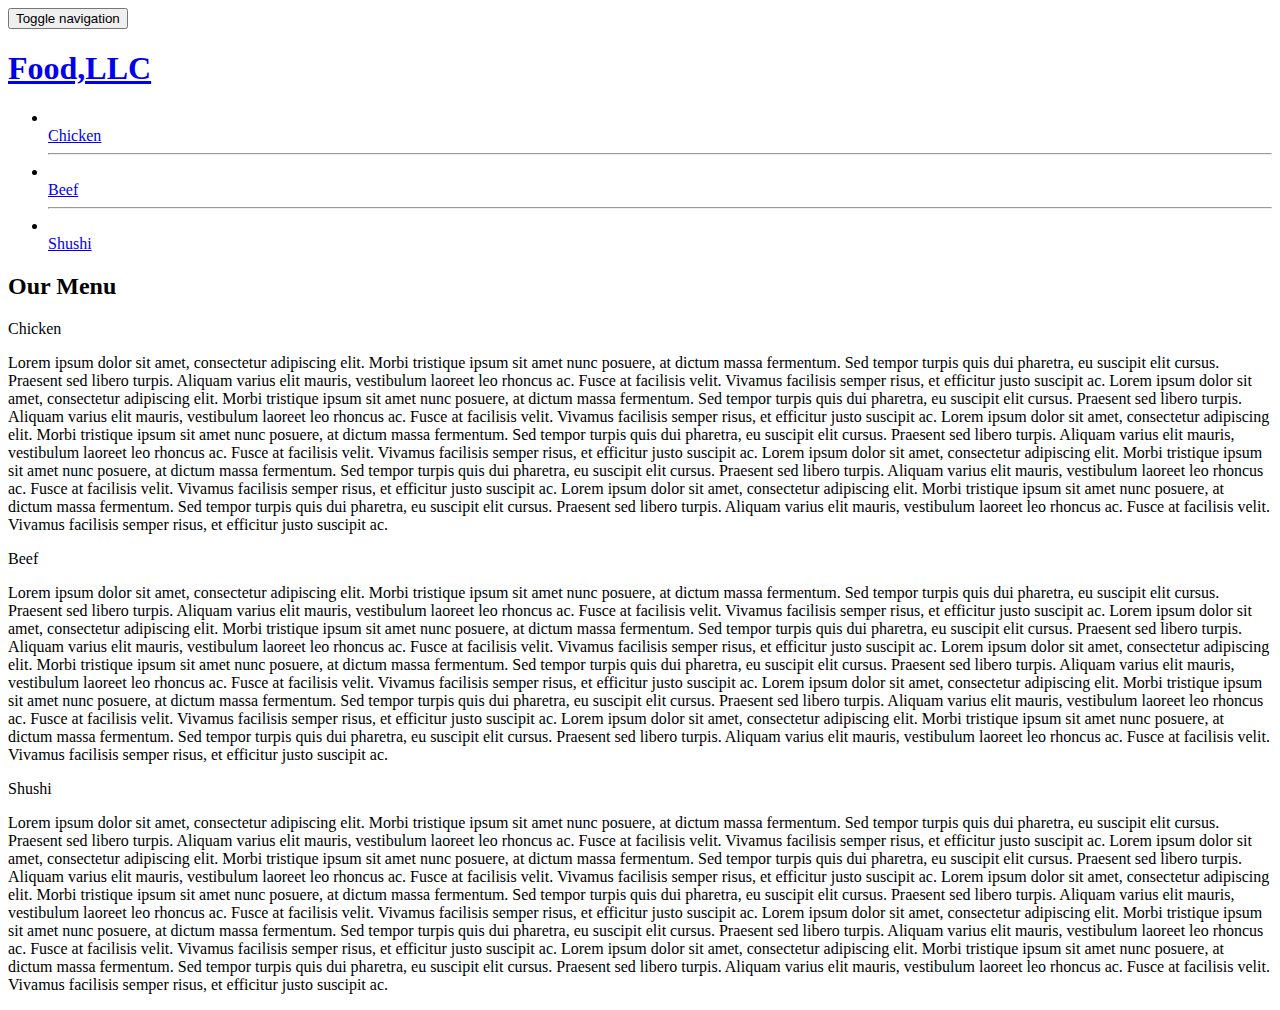
==== Week3/index.html @ 60b32b79 "Add files via upload" ====
<!doctype html>
<html lang="en">
  <head>
    <meta charset="utf-8">
    <meta http-equiv="X-UA-Compatible" content="IE=edge">
    <meta name="viewport" content="width=device-width, initial-scale=1">
    <title>Week-3</title>
    <link rel="stylesheet" href="css/bootstrap.min.css">
    <link rel="stylesheet" href="css/styles.css">
    <link rel="stylesheet" href="https://fonts.googleapis.com/css?family=Audiowide">
  </head>
<body>

  <nav id="header-nav" class="navbar navbar-default nav-style">
  <div class="container-fluid">
    <!-- Brand and toggle get grouped for better mobile display -->
    <div class="navbar-header">
      <button type="button" class="navbar-toggle collapsed" data-toggle="collapse" data-target="#cont-nav" aria-expanded="false">
        <span class="sr-only">Toggle navigation</span>
        <span class="icon-bar"></span>
        <span class="icon-bar"></span>
        <span class="icon-bar"></span>
      </button>
      <div class="navbar-brand">
        <a class="name-style" href="#"><h1>Food,LLC</h1></a>
      </div>
    </div>
    <!-- Collect the nav links, forms, and other content for toggling -->
    <div class="collapse navbar-collapse" id="cont-nav">
      <ul id='nav-list'class="nav navbar-nav navbar-right">
              <li class="nav-item hidden-lg hidden-md hidden-sm">
                <a class="nav-link" href="#Chicken-drive"><br class="hidden-xs"> Chicken </a>
                <hr class="visible-xs">
              </li>
              <li class="nav-item hidden-lg hidden-md hidden-sm">
                <a class="nav-link" href="#Beef-drive"><br class="hidden-xs"> Beef </a>
                <hr class="visible-xs">
              </li>
              <li class="nav-item hidden-lg hidden-md hidden-sm">
                <a class="nav-link" href="#Shushi-drive"><br class="hidden-xs"> Shushi </a>
              </li>
            </ul>
    </div><!-- /.navbar-collapse -->
  </div><!-- /.container-fluid -->
</nav>

  <div class="container">
    <h2 id="menu-tile" class="text-center ">Our Menu</h2>
    <div class="row">

    <div class="text-center col-md-12 col-sm-12 col-xs-12" id="Chicken-drive">
      <section>
      <div class="butterchik">Chicken</div>
      <p id="chkn">
        Lorem ipsum dolor sit amet, consectetur adipiscing elit. Morbi tristique ipsum sit amet nunc posuere, at dictum massa fermentum. Sed tempor turpis quis dui pharetra, eu suscipit elit cursus. Praesent sed libero turpis. Aliquam varius elit mauris, vestibulum laoreet leo rhoncus ac. Fusce at facilisis velit. Vivamus facilisis semper risus, et efficitur justo suscipit ac. Lorem ipsum dolor sit amet, consectetur adipiscing elit. Morbi tristique ipsum sit amet nunc posuere, at dictum massa fermentum. Sed tempor turpis quis dui pharetra, eu suscipit elit cursus. Praesent sed libero turpis. Aliquam varius elit mauris, vestibulum laoreet leo rhoncus ac. Fusce at facilisis velit. Vivamus facilisis semper risus, et efficitur justo suscipit ac. Lorem ipsum dolor sit amet, consectetur adipiscing elit. Morbi tristique ipsum sit amet nunc posuere, at dictum massa fermentum. Sed tempor turpis quis dui pharetra, eu suscipit elit cursus. Praesent sed libero turpis. Aliquam varius elit mauris, vestibulum laoreet leo rhoncus ac. Fusce at facilisis velit. Vivamus facilisis semper risus, et efficitur justo suscipit ac. Lorem ipsum dolor sit amet, consectetur adipiscing elit. Morbi tristique ipsum sit amet nunc posuere, at dictum massa fermentum. Sed tempor turpis quis dui pharetra, eu suscipit elit cursus. Praesent sed libero turpis. Aliquam varius elit mauris, vestibulum laoreet leo rhoncus ac. Fusce at facilisis velit. Vivamus facilisis semper risus, et efficitur justo suscipit ac. Lorem ipsum dolor sit amet, consectetur adipiscing elit. Morbi tristique ipsum sit amet nunc posuere, at dictum massa fermentum. Sed tempor turpis quis dui pharetra, eu suscipit elit cursus. Praesent sed libero turpis. Aliquam varius elit mauris, vestibulum laoreet leo rhoncus ac. Fusce at facilisis velit. Vivamus facilisis semper risus, et efficitur justo suscipit ac.
        <!--<span><a href="#" class="visible-xs">Back to top</a></span>-->
      </p>
      </section>
    </div>

      <div class="text-center col-md-12 col-sm-12 col-xs-12" id="Beef-drive">
      <section>
      <div class="butterbef">Beef</div>
      <p id="bef">
        Lorem ipsum dolor sit amet, consectetur adipiscing elit. Morbi tristique ipsum sit amet nunc posuere, at dictum massa fermentum. Sed tempor turpis quis dui pharetra, eu suscipit elit cursus. Praesent sed libero turpis. Aliquam varius elit mauris, vestibulum laoreet leo rhoncus ac. Fusce at facilisis velit. Vivamus facilisis semper risus, et efficitur justo suscipit ac. Lorem ipsum dolor sit amet, consectetur adipiscing elit. Morbi tristique ipsum sit amet nunc posuere, at dictum massa fermentum. Sed tempor turpis quis dui pharetra, eu suscipit elit cursus. Praesent sed libero turpis. Aliquam varius elit mauris, vestibulum laoreet leo rhoncus ac. Fusce at facilisis velit. Vivamus facilisis semper risus, et efficitur justo suscipit ac. Lorem ipsum dolor sit amet, consectetur adipiscing elit. Morbi tristique ipsum sit amet nunc posuere, at dictum massa fermentum. Sed tempor turpis quis dui pharetra, eu suscipit elit cursus. Praesent sed libero turpis. Aliquam varius elit mauris, vestibulum laoreet leo rhoncus ac. Fusce at facilisis velit. Vivamus facilisis semper risus, et efficitur justo suscipit ac. Lorem ipsum dolor sit amet, consectetur adipiscing elit. Morbi tristique ipsum sit amet nunc posuere, at dictum massa fermentum. Sed tempor turpis quis dui pharetra, eu suscipit elit cursus. Praesent sed libero turpis. Aliquam varius elit mauris, vestibulum laoreet leo rhoncus ac. Fusce at facilisis velit. Vivamus facilisis semper risus, et efficitur justo suscipit ac. Lorem ipsum dolor sit amet, consectetur adipiscing elit. Morbi tristique ipsum sit amet nunc posuere, at dictum massa fermentum. Sed tempor turpis quis dui pharetra, eu suscipit elit cursus. Praesent sed libero turpis. Aliquam varius elit mauris, vestibulum laoreet leo rhoncus ac. Fusce at facilisis velit. Vivamus facilisis semper risus, et efficitur justo suscipit ac.
        <!--<span><a href="#" class="visible-xs">Back to top</a></span>-->
      </p>
      </section>
    </div>

      <div class="text-center col-md-12 col-sm-12 col-xs-12" id="Shushi-drive">
      <section>
      <div class="buttershu">Shushi</div>
      <p id="shshi">
        Lorem ipsum dolor sit amet, consectetur adipiscing elit. Morbi tristique ipsum sit amet nunc posuere, at dictum massa fermentum. Sed tempor turpis quis dui pharetra, eu suscipit elit cursus. Praesent sed libero turpis. Aliquam varius elit mauris, vestibulum laoreet leo rhoncus ac. Fusce at facilisis velit. Vivamus facilisis semper risus, et efficitur justo suscipit ac. Lorem ipsum dolor sit amet, consectetur adipiscing elit. Morbi tristique ipsum sit amet nunc posuere, at dictum massa fermentum. Sed tempor turpis quis dui pharetra, eu suscipit elit cursus. Praesent sed libero turpis. Aliquam varius elit mauris, vestibulum laoreet leo rhoncus ac. Fusce at facilisis velit. Vivamus facilisis semper risus, et efficitur justo suscipit ac. Lorem ipsum dolor sit amet, consectetur adipiscing elit. Morbi tristique ipsum sit amet nunc posuere, at dictum massa fermentum. Sed tempor turpis quis dui pharetra, eu suscipit elit cursus. Praesent sed libero turpis. Aliquam varius elit mauris, vestibulum laoreet leo rhoncus ac. Fusce at facilisis velit. Vivamus facilisis semper risus, et efficitur justo suscipit ac. Lorem ipsum dolor sit amet, consectetur adipiscing elit. Morbi tristique ipsum sit amet nunc posuere, at dictum massa fermentum. Sed tempor turpis quis dui pharetra, eu suscipit elit cursus. Praesent sed libero turpis. Aliquam varius elit mauris, vestibulum laoreet leo rhoncus ac. Fusce at facilisis velit. Vivamus facilisis semper risus, et efficitur justo suscipit ac. Lorem ipsum dolor sit amet, consectetur adipiscing elit. Morbi tristique ipsum sit amet nunc posuere, at dictum massa fermentum. Sed tempor turpis quis dui pharetra, eu suscipit elit cursus. Praesent sed libero turpis. Aliquam varius elit mauris, vestibulum laoreet leo rhoncus ac. Fusce at facilisis velit. Vivamus facilisis semper risus, et efficitur justo suscipit ac.
        <!--<span><a href="#" class="visible-xs">Back to top</a></span>-->
      </p>
      </section>
    </div>

    </div>
  </div>
  <!-- jQuery (Bootstrap JS plugins depend on it) -->
  <script src="js/jquery-1.11.3.min.js"></script>
  <script src="js/bootstrap.min.js"></script>
  <script src="js/script.js"></script>
</body>
</html>
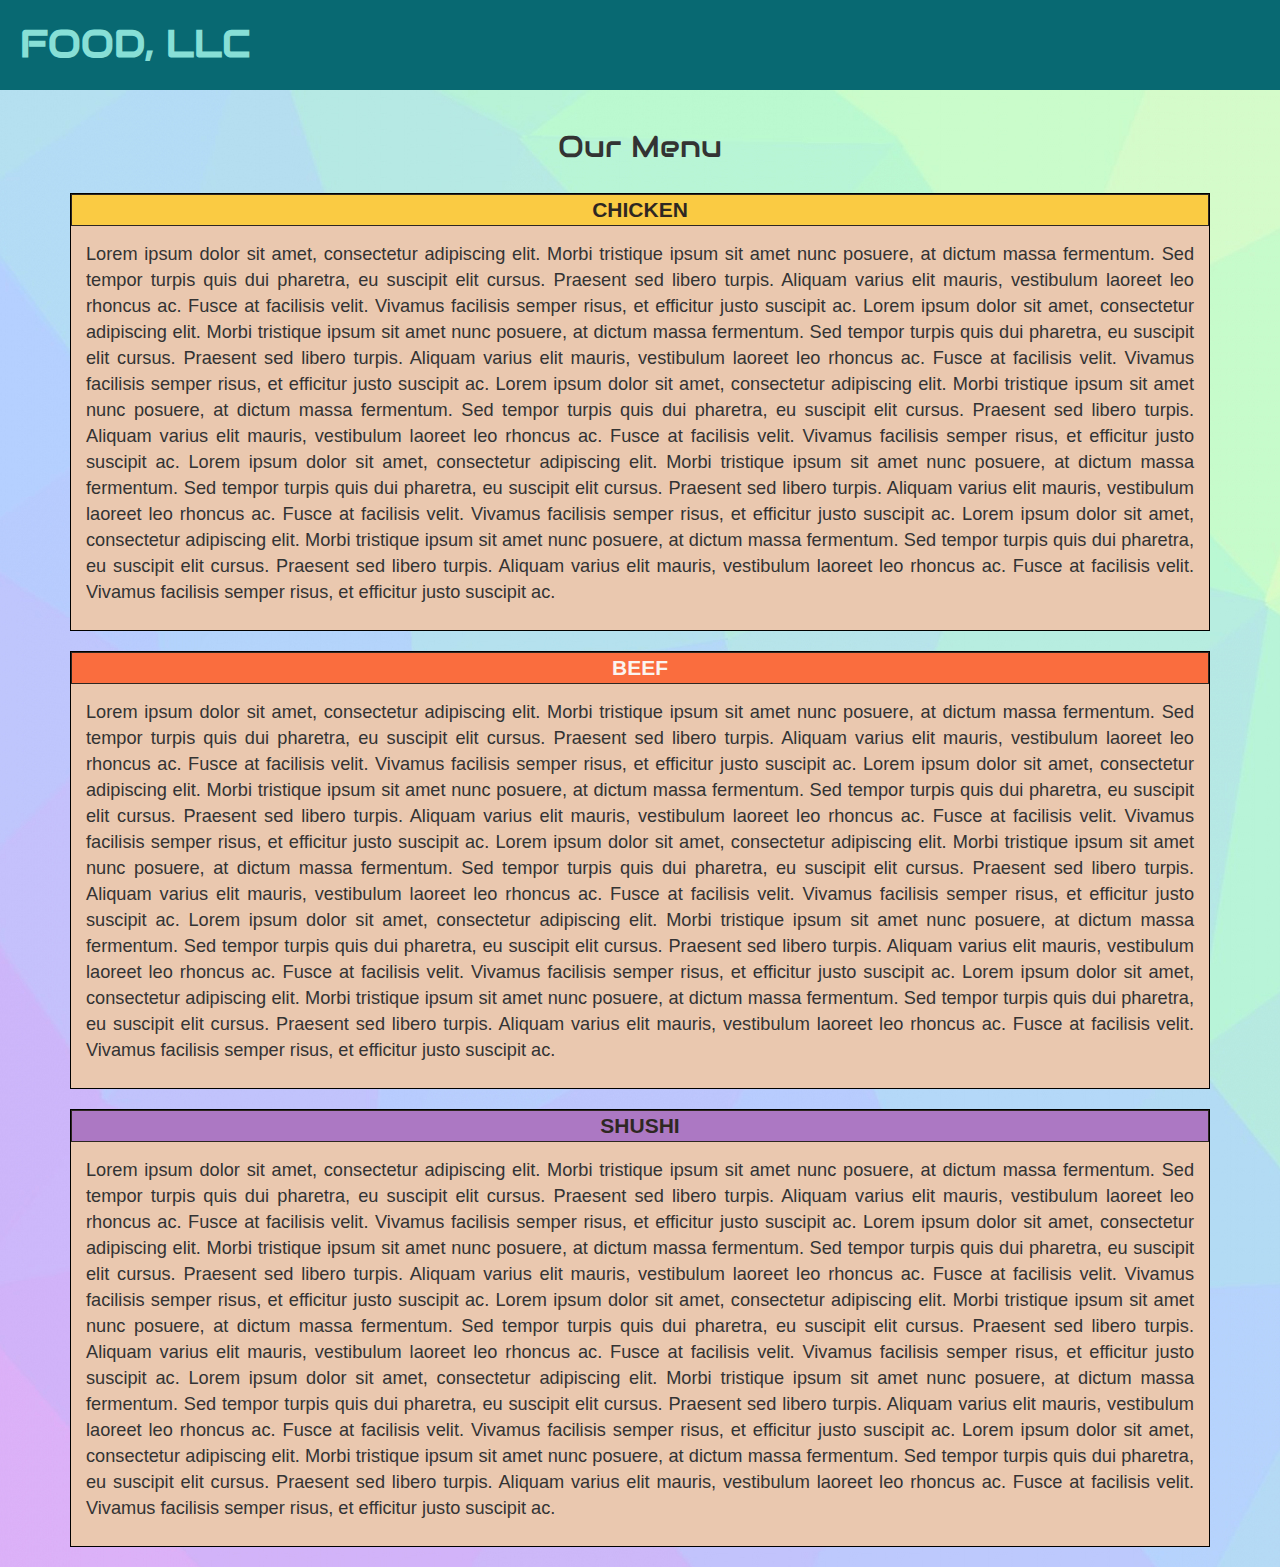
==== commit d34cb33e: "Update index.html" ====
--- a/Week3/index.html
+++ b/Week3/index.html
@@ -22,7 +22,7 @@
         <span class="icon-bar"></span>
       </button>
       <div class="navbar-brand">
-        <a class="name-style" href="#"><h1>Food,LLC</h1></a>
+        <a class="name-style" href="#"><h1>Food, LLC</h1></a>
       </div>
     </div>
     <!-- Collect the nav links, forms, and other content for toggling -->
--- a/Week3/css/styles.css
+++ b/Week3/css/styles.css
@@ -0,0 +1,145 @@
+.name-style{
+	/*font-size: 1.8em;
+	margin-top: 25px;
+	margin-bottom: 25px;
+	padding: 0px;*/
+	/*font-family: "Lucida Console", "Courier New", monospace;  98ddca*/
+	font-family: "Audiowide", "Courier New", sans-serif;
+}
+
+.nav-style{
+	background-color: #086972;
+}
+.navbar-default .navbar-brand{
+	color: #87dfd6;
+}
+
+/*----------------------------------------------------*/
+
+.navbar-default .navbar-brand:focus, .navbar-default .navbar-brand:hover{
+	text-decoration: none;
+}
+.navbar-brand{
+	margin: 20px 20px;
+	padding: 10px 20px;
+	font-size: 1.8em;
+}
+.navbar-brand h1 { /* Restaurant name */
+  font-size: 1.5em;
+  color: #87dfd6;
+  text-transform: uppercase;
+  font-weight: bold;
+  margin-top: 0px;
+  margin-bottom: 20px;
+  line-height: .75;
+}
+.navbar-brand a:hover, .navbar-brand a:focus {
+  text-decoration: none;
+}
+
+#header-nav {
+  border-radius: 0;
+  border: 0;
+}
+
+.navbar-brand a:hover, .navbar-brand a:focus {
+  text-decoration: none;
+  }
+
+.navbar-header button.navbar-toggle, .navbar-header .icon-bar {
+  border: 1px solid #87dfd6;
+}
+.navbar-header button.navbar-toggle {
+  clear: both;
+  margin-top: 25px;
+  margin-bottom: auto;
+}
+
+#nav-list {
+  margin-top: 10px;
+}
+#nav-list a {
+  color: #87dfd6;
+  text-align: center;
+  font-weight: bold;
+  text-transform: uppercase;
+}
+#nav-list a:hover {
+  background: white;
+}
+
+/*----------------------------------------------------*/
+
+#menu-tile{
+
+	font-family: "Audiowide", "Courier New", sans-serif;
+	margin-bottom: 30px;
+
+}
+
+#Chicken-drive{
+	margin-bottom: 20px;
+}
+
+#Beef-drive{
+	margin-bottom: 20px;
+}
+
+#Shushi-drive{
+	
+	margin-bottom: 20px;
+}
+
+#shshi{
+	padding: 15px 15px 15px 15px;
+	font-size: 1.3em;
+	text-align: justify;
+
+}
+
+#bef{
+	padding: 15px 15px 15px 15px;
+	font-size: 1.3em;
+	text-align: justify;
+}
+
+#chkn{
+	padding: 15px 15px 15px 15px;
+	font-size: 1.3em;
+	text-align: justify;
+}
+
+section div{
+	font-weight: bold;
+	font-size: 1.5em;
+	text-transform: uppercase;
+}
+
+section{
+	border: 1px solid black;
+	background-color: #eac8af; 
+	width: 100%;
+}
+
+.butterchik{
+	background-color: #ffcc29;
+	opacity: 0.8;
+	color: black;
+	border: 1px solid black;
+}
+.buttershu{
+	background-color: #9d65c9;
+	opacity: 0.8;
+	color: black;
+	border: 1px solid black;
+}
+.butterbef{
+	background-color: #ff5722;
+	opacity: 0.8;
+	color: white;
+	border: 1px solid black;
+}
+
+body{
+	background: url("../images/rndo1.jpg");
+}
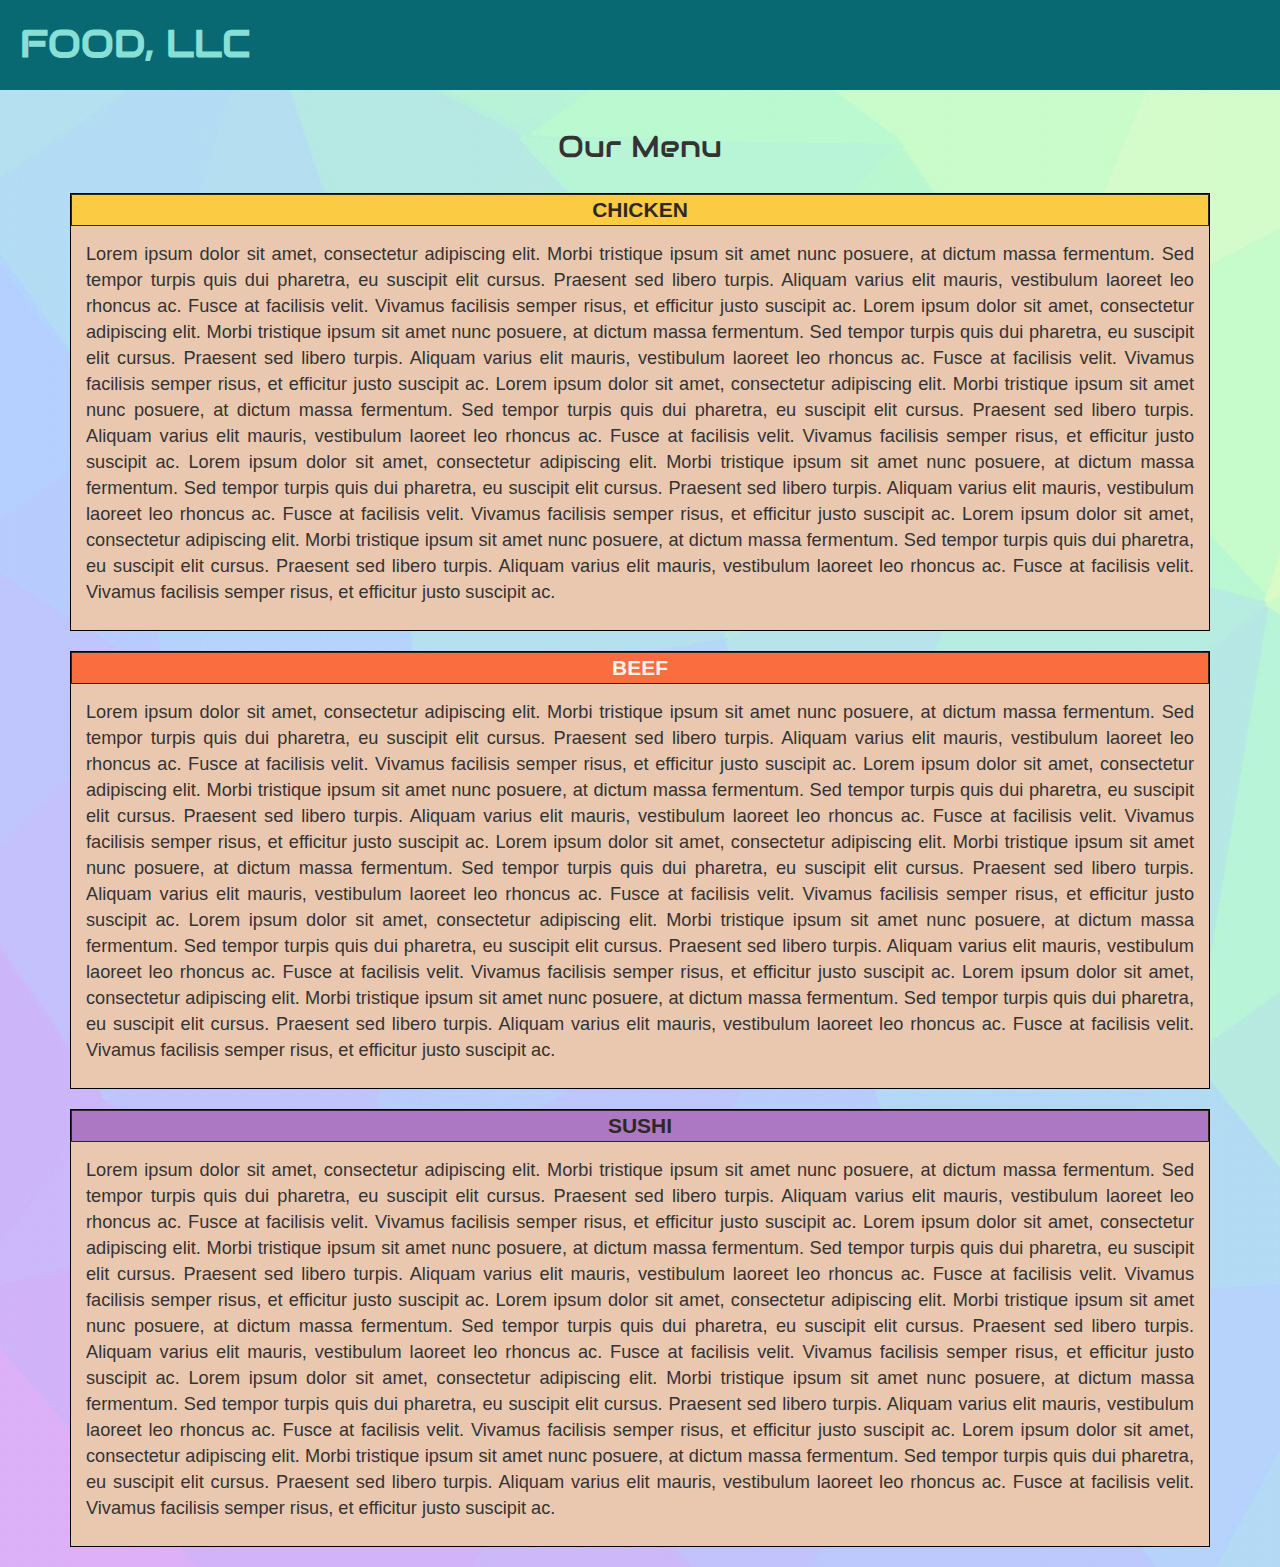
==== commit 5ad4672c: "Update index.html" ====
--- a/Week3/index.html
+++ b/Week3/index.html
@@ -37,7 +37,7 @@
                 <hr class="visible-xs">
               </li>
               <li class="nav-item hidden-lg hidden-md hidden-sm">
-                <a class="nav-link" href="#Shushi-drive"><br class="hidden-xs"> Shushi </a>
+                <a class="nav-link" href="#Shushi-drive"><br class="hidden-xs"> Sushi </a>
               </li>
             </ul>
     </div><!-- /.navbar-collapse -->
@@ -70,7 +70,7 @@
 
       <div class="text-center col-md-12 col-sm-12 col-xs-12" id="Shushi-drive">
       <section>
-      <div class="buttershu">Shushi</div>
+      <div class="buttershu">Sushi</div>
       <p id="shshi">
         Lorem ipsum dolor sit amet, consectetur adipiscing elit. Morbi tristique ipsum sit amet nunc posuere, at dictum massa fermentum. Sed tempor turpis quis dui pharetra, eu suscipit elit cursus. Praesent sed libero turpis. Aliquam varius elit mauris, vestibulum laoreet leo rhoncus ac. Fusce at facilisis velit. Vivamus facilisis semper risus, et efficitur justo suscipit ac. Lorem ipsum dolor sit amet, consectetur adipiscing elit. Morbi tristique ipsum sit amet nunc posuere, at dictum massa fermentum. Sed tempor turpis quis dui pharetra, eu suscipit elit cursus. Praesent sed libero turpis. Aliquam varius elit mauris, vestibulum laoreet leo rhoncus ac. Fusce at facilisis velit. Vivamus facilisis semper risus, et efficitur justo suscipit ac. Lorem ipsum dolor sit amet, consectetur adipiscing elit. Morbi tristique ipsum sit amet nunc posuere, at dictum massa fermentum. Sed tempor turpis quis dui pharetra, eu suscipit elit cursus. Praesent sed libero turpis. Aliquam varius elit mauris, vestibulum laoreet leo rhoncus ac. Fusce at facilisis velit. Vivamus facilisis semper risus, et efficitur justo suscipit ac. Lorem ipsum dolor sit amet, consectetur adipiscing elit. Morbi tristique ipsum sit amet nunc posuere, at dictum massa fermentum. Sed tempor turpis quis dui pharetra, eu suscipit elit cursus. Praesent sed libero turpis. Aliquam varius elit mauris, vestibulum laoreet leo rhoncus ac. Fusce at facilisis velit. Vivamus facilisis semper risus, et efficitur justo suscipit ac. Lorem ipsum dolor sit amet, consectetur adipiscing elit. Morbi tristique ipsum sit amet nunc posuere, at dictum massa fermentum. Sed tempor turpis quis dui pharetra, eu suscipit elit cursus. Praesent sed libero turpis. Aliquam varius elit mauris, vestibulum laoreet leo rhoncus ac. Fusce at facilisis velit. Vivamus facilisis semper risus, et efficitur justo suscipit ac.
         <!--<span><a href="#" class="visible-xs">Back to top</a></span>-->
--- a/Week3/css/styles.css
+++ b/Week3/css/styles.css
@@ -141,5 +141,5 @@
 }
 
 body{
-	background: url("../images/rndo1.jpg");
+	background: url("rndo1.jpg");
 }
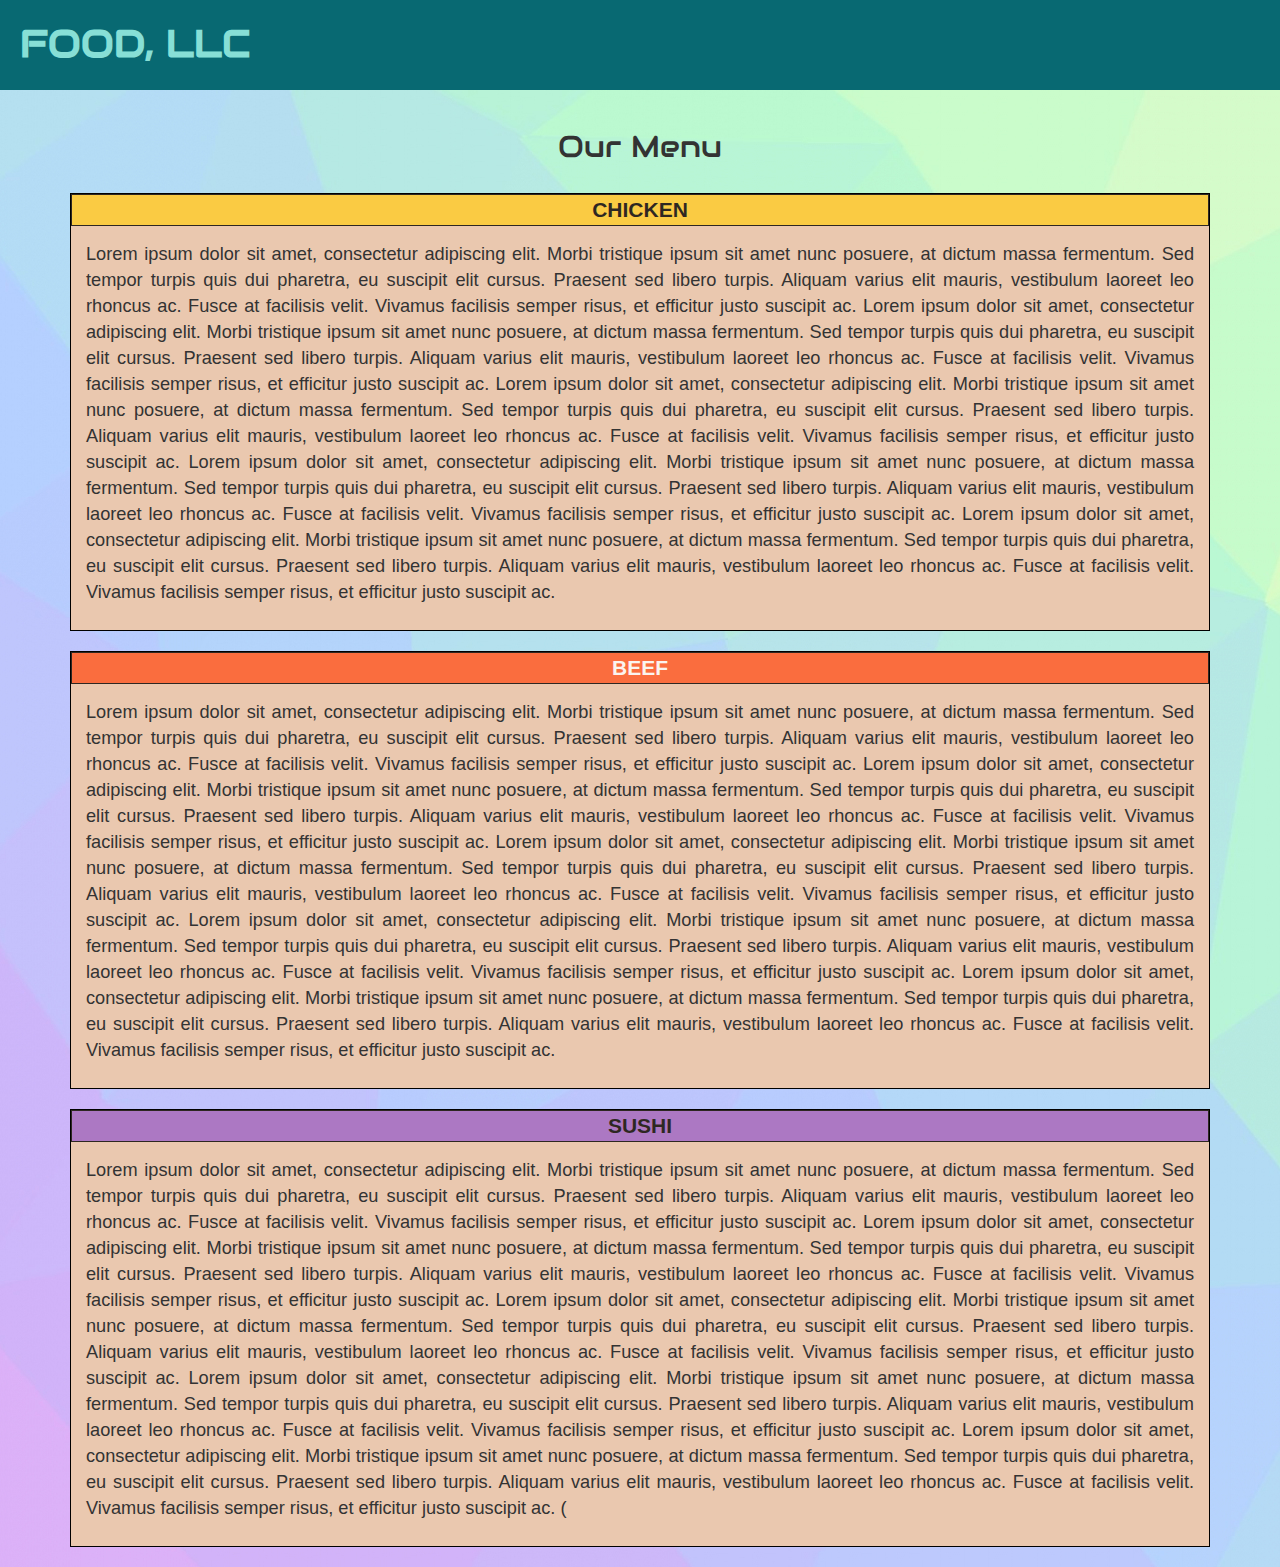
==== commit 17d2ae06: "Update index.html" ====
--- a/Week3/index.html
+++ b/Week3/index.html
@@ -53,7 +53,7 @@
       <div class="butterchik">Chicken</div>
       <p id="chkn">
         Lorem ipsum dolor sit amet, consectetur adipiscing elit. Morbi tristique ipsum sit amet nunc posuere, at dictum massa fermentum. Sed tempor turpis quis dui pharetra, eu suscipit elit cursus. Praesent sed libero turpis. Aliquam varius elit mauris, vestibulum laoreet leo rhoncus ac. Fusce at facilisis velit. Vivamus facilisis semper risus, et efficitur justo suscipit ac. Lorem ipsum dolor sit amet, consectetur adipiscing elit. Morbi tristique ipsum sit amet nunc posuere, at dictum massa fermentum. Sed tempor turpis quis dui pharetra, eu suscipit elit cursus. Praesent sed libero turpis. Aliquam varius elit mauris, vestibulum laoreet leo rhoncus ac. Fusce at facilisis velit. Vivamus facilisis semper risus, et efficitur justo suscipit ac. Lorem ipsum dolor sit amet, consectetur adipiscing elit. Morbi tristique ipsum sit amet nunc posuere, at dictum massa fermentum. Sed tempor turpis quis dui pharetra, eu suscipit elit cursus. Praesent sed libero turpis. Aliquam varius elit mauris, vestibulum laoreet leo rhoncus ac. Fusce at facilisis velit. Vivamus facilisis semper risus, et efficitur justo suscipit ac. Lorem ipsum dolor sit amet, consectetur adipiscing elit. Morbi tristique ipsum sit amet nunc posuere, at dictum massa fermentum. Sed tempor turpis quis dui pharetra, eu suscipit elit cursus. Praesent sed libero turpis. Aliquam varius elit mauris, vestibulum laoreet leo rhoncus ac. Fusce at facilisis velit. Vivamus facilisis semper risus, et efficitur justo suscipit ac. Lorem ipsum dolor sit amet, consectetur adipiscing elit. Morbi tristique ipsum sit amet nunc posuere, at dictum massa fermentum. Sed tempor turpis quis dui pharetra, eu suscipit elit cursus. Praesent sed libero turpis. Aliquam varius elit mauris, vestibulum laoreet leo rhoncus ac. Fusce at facilisis velit. Vivamus facilisis semper risus, et efficitur justo suscipit ac.
-        <!--<span><a href="#" class="visible-xs">Back to top</a></span>-->
+        <span><a href="#" class="visible-xs">Back to top</a></span>
       </p>
       </section>
     </div>
@@ -63,7 +63,7 @@
       <div class="butterbef">Beef</div>
       <p id="bef">
         Lorem ipsum dolor sit amet, consectetur adipiscing elit. Morbi tristique ipsum sit amet nunc posuere, at dictum massa fermentum. Sed tempor turpis quis dui pharetra, eu suscipit elit cursus. Praesent sed libero turpis. Aliquam varius elit mauris, vestibulum laoreet leo rhoncus ac. Fusce at facilisis velit. Vivamus facilisis semper risus, et efficitur justo suscipit ac. Lorem ipsum dolor sit amet, consectetur adipiscing elit. Morbi tristique ipsum sit amet nunc posuere, at dictum massa fermentum. Sed tempor turpis quis dui pharetra, eu suscipit elit cursus. Praesent sed libero turpis. Aliquam varius elit mauris, vestibulum laoreet leo rhoncus ac. Fusce at facilisis velit. Vivamus facilisis semper risus, et efficitur justo suscipit ac. Lorem ipsum dolor sit amet, consectetur adipiscing elit. Morbi tristique ipsum sit amet nunc posuere, at dictum massa fermentum. Sed tempor turpis quis dui pharetra, eu suscipit elit cursus. Praesent sed libero turpis. Aliquam varius elit mauris, vestibulum laoreet leo rhoncus ac. Fusce at facilisis velit. Vivamus facilisis semper risus, et efficitur justo suscipit ac. Lorem ipsum dolor sit amet, consectetur adipiscing elit. Morbi tristique ipsum sit amet nunc posuere, at dictum massa fermentum. Sed tempor turpis quis dui pharetra, eu suscipit elit cursus. Praesent sed libero turpis. Aliquam varius elit mauris, vestibulum laoreet leo rhoncus ac. Fusce at facilisis velit. Vivamus facilisis semper risus, et efficitur justo suscipit ac. Lorem ipsum dolor sit amet, consectetur adipiscing elit. Morbi tristique ipsum sit amet nunc posuere, at dictum massa fermentum. Sed tempor turpis quis dui pharetra, eu suscipit elit cursus. Praesent sed libero turpis. Aliquam varius elit mauris, vestibulum laoreet leo rhoncus ac. Fusce at facilisis velit. Vivamus facilisis semper risus, et efficitur justo suscipit ac.
-        <!--<span><a href="#" class="visible-xs">Back to top</a></span>-->
+        <span><a href="#" class="visible-xs">Back to top</a></span>
       </p>
       </section>
     </div>
@@ -73,7 +73,7 @@
       <div class="buttershu">Sushi</div>
       <p id="shshi">
         Lorem ipsum dolor sit amet, consectetur adipiscing elit. Morbi tristique ipsum sit amet nunc posuere, at dictum massa fermentum. Sed tempor turpis quis dui pharetra, eu suscipit elit cursus. Praesent sed libero turpis. Aliquam varius elit mauris, vestibulum laoreet leo rhoncus ac. Fusce at facilisis velit. Vivamus facilisis semper risus, et efficitur justo suscipit ac. Lorem ipsum dolor sit amet, consectetur adipiscing elit. Morbi tristique ipsum sit amet nunc posuere, at dictum massa fermentum. Sed tempor turpis quis dui pharetra, eu suscipit elit cursus. Praesent sed libero turpis. Aliquam varius elit mauris, vestibulum laoreet leo rhoncus ac. Fusce at facilisis velit. Vivamus facilisis semper risus, et efficitur justo suscipit ac. Lorem ipsum dolor sit amet, consectetur adipiscing elit. Morbi tristique ipsum sit amet nunc posuere, at dictum massa fermentum. Sed tempor turpis quis dui pharetra, eu suscipit elit cursus. Praesent sed libero turpis. Aliquam varius elit mauris, vestibulum laoreet leo rhoncus ac. Fusce at facilisis velit. Vivamus facilisis semper risus, et efficitur justo suscipit ac. Lorem ipsum dolor sit amet, consectetur adipiscing elit. Morbi tristique ipsum sit amet nunc posuere, at dictum massa fermentum. Sed tempor turpis quis dui pharetra, eu suscipit elit cursus. Praesent sed libero turpis. Aliquam varius elit mauris, vestibulum laoreet leo rhoncus ac. Fusce at facilisis velit. Vivamus facilisis semper risus, et efficitur justo suscipit ac. Lorem ipsum dolor sit amet, consectetur adipiscing elit. Morbi tristique ipsum sit amet nunc posuere, at dictum massa fermentum. Sed tempor turpis quis dui pharetra, eu suscipit elit cursus. Praesent sed libero turpis. Aliquam varius elit mauris, vestibulum laoreet leo rhoncus ac. Fusce at facilisis velit. Vivamus facilisis semper risus, et efficitur justo suscipit ac.
-        <!--<span><a href="#" class="visible-xs">Back to top</a></span>-->
+        <span>(<a href="#" class="visible-xs">Back to top</a></span>
       </p>
       </section>
     </div>
